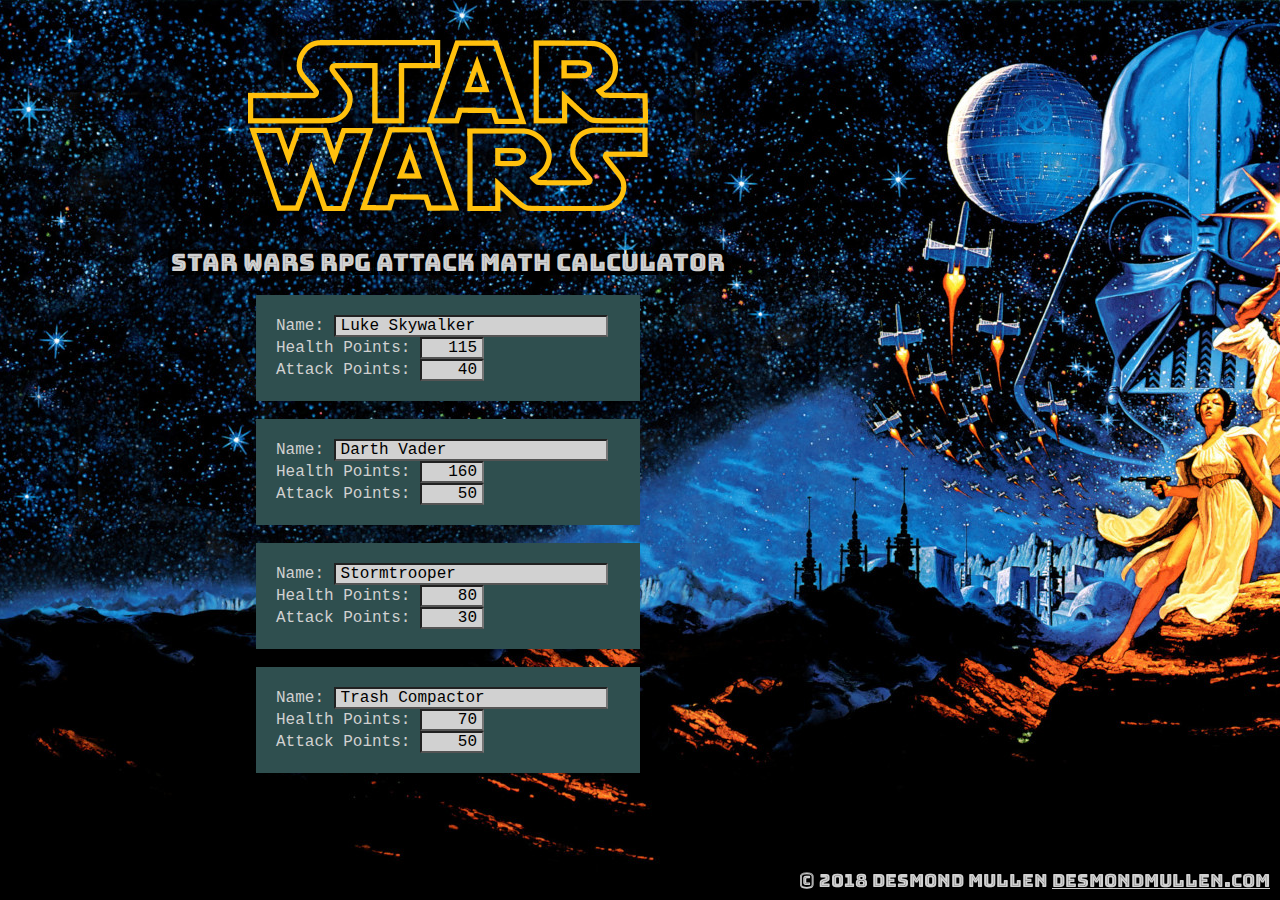
==== attackmath.html @ 6c068cbd "beta 7.7 with attackmath files" ====
<!DOCTYPE html>
<html lang="en-us">

<head>
    <meta name="viewport" content="width=device-width, initial-scale=1.0, maximum-scale=1.0, user-scalable=yes">
    <meta charset="UTF-8">
    <link rel="stylesheet" type="text/css" href="assets/css/reset.css">
    <link rel="stylesheet" type="text/css" href="assets/css/attackmath.css">
    <script src="https://ajax.googleapis.com/ajax/libs/jquery/3.3.1/jquery.min.js"></script>
    <script src="assets/javascript/attackmath.js"></script>
    <link rel="shortcut icon" href="assets/images/rebel.ico" type="image/x-icon">
    <link href="https://fonts.googleapis.com/css?family=Bungee+Inline" rel="stylesheet">
    <title>Star Wars RPG Attack Math Calculator</title>
</head>

<body>
    <section id="logo"></section>
    <section id="title">Star Wars RPG Attack Math Calculator</section>
    <section id="player1" class="player-section">
        Name: <input id="player1-name" type="text" class="text-input" class="text-input" name="player1-name" size="25"><br>
        Health Points: <input id="player1-health" type="text" class="number-input" name="player1-health" maxlength="4"
            size="4"><br>
        Attack Points: <input id="player1-attack" type="text" class="number-input" name="player1-attack" maxlength="4"
            size="4">
    </section>
    <br>
    <section id="player2" class="player-section">
        Name: <input id="player2-name" type="text" class="text-input" name="player2-name" size="25"><br>
        Health Points: <input id="player2-health" type="text" class="number-input" name="player2-health" maxlength="4"
            size="4"><br>
        Attack Points: <input id="player2-attack" type="text" class="number-input" name="player2-attack" maxlength="4"
            size="4">
    </section>
    <br>
    <section id="player3" class="player-section">
        Name: <input id="player3-name" type="text" class="text-input" name="player3-name" size="25"><br>
        Health Points: <input id="player3-health" type="text" class="number-input" name="player3-health" maxlength="4"
            size="4"><br>
        Attack Points: <input id="player3-attack" type="text" class="number-input" name="player3-attack" maxlength="4"
            size="4">
    </section>
    <br>
    <section id="player4" class="player-section">
        Name: <input id="player4-name" type="text" class="text-input" name="player4-name" size="25"><br>
        Health Points: <input id="player4-health" type="text" class="number-input" name="player4-health" maxlength="4"
            size="4"><br>
        Attack Points: <input id="player4-attack" type="text" class="number-input" name="player4-attack" maxlength="4"
            size="4">
    </section>
    <section id="copyright">&copy; 2018 Desmond Mullen <a href="https://desmondmullen.com" target="_blank">desmondmullen.com</a></section>
</body>

</html>
---- assets/css/attackmath.css ----
* {
    box-sizing: border-box;
}
body {
    background-image: url("../images/background.jpg");
    background-position: -140px 0px;
    font-family: 'Bungee Inline', cursive;
    font-size: large;
}

h1 {
    width: 70%;
    font-size: xx-large;
    text-align: center;
    color: #FFC00D;
    display: block;
}

section {
    text-align: center;
    width: 70%;
    padding: 20px;
}

.player-section { /*data inputs for players 1-4*/
    font-family: "Courier New", Courier, monospace;
    text-align: left;
    font-size: medium;
    width: 30vw;
    margin-left: 20vw;
    align-content: center;
    background-color: darkslategray;
    color: #d1d1d1; /*white*/
}

.text-input, .number-input {
    font-family: "Courier New", Courier, monospace;
    font-size: medium;
text-align: left;
    background-color: #d1d1d1; /*white*/
    color: black;
    margin: 0 auto;
    padding: 0px 5px;
    /* border: 0 0 0 2px; */
    border-bottom-color: black;
}

.number-input {
text-align: right;
}


button {
    text-align: center;
    padding: 5px 10px;
    font-size: x-large;
    font-weight: bold;
    color: white;
    border: 0;
    border-radius: 10px;
    background-color: #FF0000; /*red*/
    box-shadow: 5px 5px 2px 2px black;
}

em {
    font-style: italic;
}

#logo {
    background-image: url("../images/starwars.png");
    background-repeat: no-repeat;
    background-position: center;
    margin: 40px 0 20px 0;
    height: 171px;
    width: 70%;
}

#title {
    /* margin: 40px 0 0 0; */
    font-size: x-large;
    color: #d1d1d1; /*white*/
    text-shadow: 4px 4px black, -4px -4px black, -4px 4px black, 4px -4px black;
}

#heading {
    margin-top: 5vh;
    color: #FFC00D;
    text-shadow: 4px 4px black, -4px -4px black, -4px 4px black, 4px -4px black;
}

.smaller-heading-text {
    margin: 20px 0;
    font-size: large;
    text-shadow: 2px 2px black, -2px -2px black, -2px 2px black, 2px -2px black;
}

#display {
    height: 170px;
}

.instructions-display {
    font-family: "Courier New", Courier, monospace;
    font-size: x-large;
    background-color: black;
    color: #d1d1d1; /*white*/
    margin: 0 auto;
    margin-top: 10px;
    padding: 10px;
    z-index: 99999;
}
#show-instructions, #close-instructions {
margin-top: 20px;
}
#attack-stats {
    height: 60px;
    font-size: x-large;
    font-weight: bold;
    font-family: "Courier New", Courier, monospace;
    color: lightgray;
    text-shadow: 3px 3px black, -3px -3px black, -3px 3px black, 3px -3px black;
}

.attack-stats-left, .attack-stats-right {
    width: 200px; /*must be same as display-character*/
    margin: 0 20px; /*left and right must be same as display-character and include border-times-two*/
    text-align: left;
    display: inline-block;  
    position: relative;
    padding-left: 15px;
}

.hover-for-stats-notice {
    font-style: italic;
    color: greenyellow;
}

.display-character {
    display: inline-block;  
    position: relative;  
    width: 200px;
    height: 150px;
    margin: 10px 10px;
    border: 5px solid white;
}

.character-info {
    position: absolute;
    bottom: 0;
    left: 0;
    text-align: center;
    color: #FFC00D;
    background-color: black;
    padding: 2px;
    width: 100%;
}

.tooltip .tooltiptext {
    visibility: hidden;
    width: 80%;
    /* margin: 0 auto; */
    background-color: #d1d1d1; /*white*/
    font-size: large;
    font-weight: bold;
    font-family: "Courier New", Courier, monospace;
    color: black;
    text-align: center;
    padding: 5px;

    /* Position the tooltip */
    position: absolute;
    bottom: -50px;
    left: 10%;
    z-index: 1;
}

.tooltip:hover .tooltiptext {
    visibility: visible;
}

.display-final-quote {
    display: inline;
    top: -90px;
    text-align: left;
    position: relative;
    font-size: x-large;
    font-family: "Courier New", Courier, monospace;
    text-shadow: 2px 2px black, -2px -2px black, -2px 2px black, 2px -2px black;
    font-weight: bold;
    color: lightgray;
}

.choose-enemy{
    margin: 10px 20px;
    border: 5px solid #FF0000; /*red*/
}

.left-side-fighter {
    left: -300px;
    opacity: 0;
}

.right-side-enemy {
    left: +300px;
    opacity: 0;
}

.attack{
    width: 190px;
    height: 140px;
    border: 0px;
    margin: 15px 25px;
    -webkit-animation-name: greenPulse;
    -webkit-animation-duration: 2s;
    -webkit-animation-iteration-count: infinite;
    -moz-animation-name: greenPulse;
    -moz-animation-duration: 2s;
    -moz-animation-iteration-count: infinite;
    animation-name: greenPulse;
    animation-duration: 2s;
    animation-iteration-count: infinite;
}

@-webkit-keyframes greenPulse {
    from {
        -webkit-box-shadow: 0 0 5px 5px #91bd09;
        -moz-box-shadow: 0 0 5px 5px #91bd09;
        box-shadow: 0 0 5px 5px #91bd09;
    }
    50% {
        -webkit-box-shadow: 0 0 5px 10px greenyellow;
        -moz-box-shadow: 0 0 5px 10px greenyellow;
        box-shadow: 0 0 5px 10px greenyellow;
    }
    to {
        -webkit-box-shadow: 0 0 5px 5px #91bd09;
        -moz-box-shadow: 0 0 5px 5px #91bd09;
        box-shadow: 0 0 5px 5px #91bd09;
    }
}

.text-pulse{
    -webkit-animation-name: textPulse;
    -webkit-animation-duration: 1s;
    -webkit-animation-iteration-count: 2;
    -moz-animation-name: textPulse;
    -moz-animation-duration: 1s;
    -moz-animation-iteration-count: 2;
    animation-name: textPulse;
    animation-duration: 1s;
    animation-iteration-count: 2;
}

.button-pulse{
    -webkit-animation-name: textPulse;
    -webkit-animation-duration: 2s;
    -webkit-animation-iteration-count: 2;
    -moz-animation-name: textPulse;
    -moz-animation-duration: 2s;
    -moz-animation-iteration-count: 2;
    animation-name: textPulse;
    animation-duration: 2s;
    animation-iteration-count: 2;
}

@-webkit-keyframes textPulse {
    from {
        -webkit-opacity: 0.7;
        -moz-opacity: 0.7;
        opacity: 0.7;
    }
    50% {
        -webkit-opacity: 0;
        -moz-opacity: 0;
        opacity: 0;
    }
    to {
        -webkit-opacity: 1;
        -moz-opacity: 1;
        opacity: 1;
    }
}

#defeated-enemies-heading {
    text-shadow: 4px 4px black, -4px -4px black, -4px 4px black, 4px -4px black;
}

#defeated-enemies > div{
    margin: 10px;
    border: 5px solid gray;
}

#luke {
    background-image: url("../images/luke.jpg");
}
#vader {
    background-image: url("../images/vader.jpg");
}
#stormtrooper {
    background-image: url("../images/stormtrooper.jpg");
}
#compactor {
    background-image: url("../images/compactor.jpg");
}
#copyright {
    width: 100%;
    text-align: right;
    position: fixed;
    bottom: 0;
    color: #d1d1d1;
    padding: 10px;
}
a { /* copyright is the only link*/
    color: #d1d1d1;
}
@-ms-viewport{
    width: device-width;
}
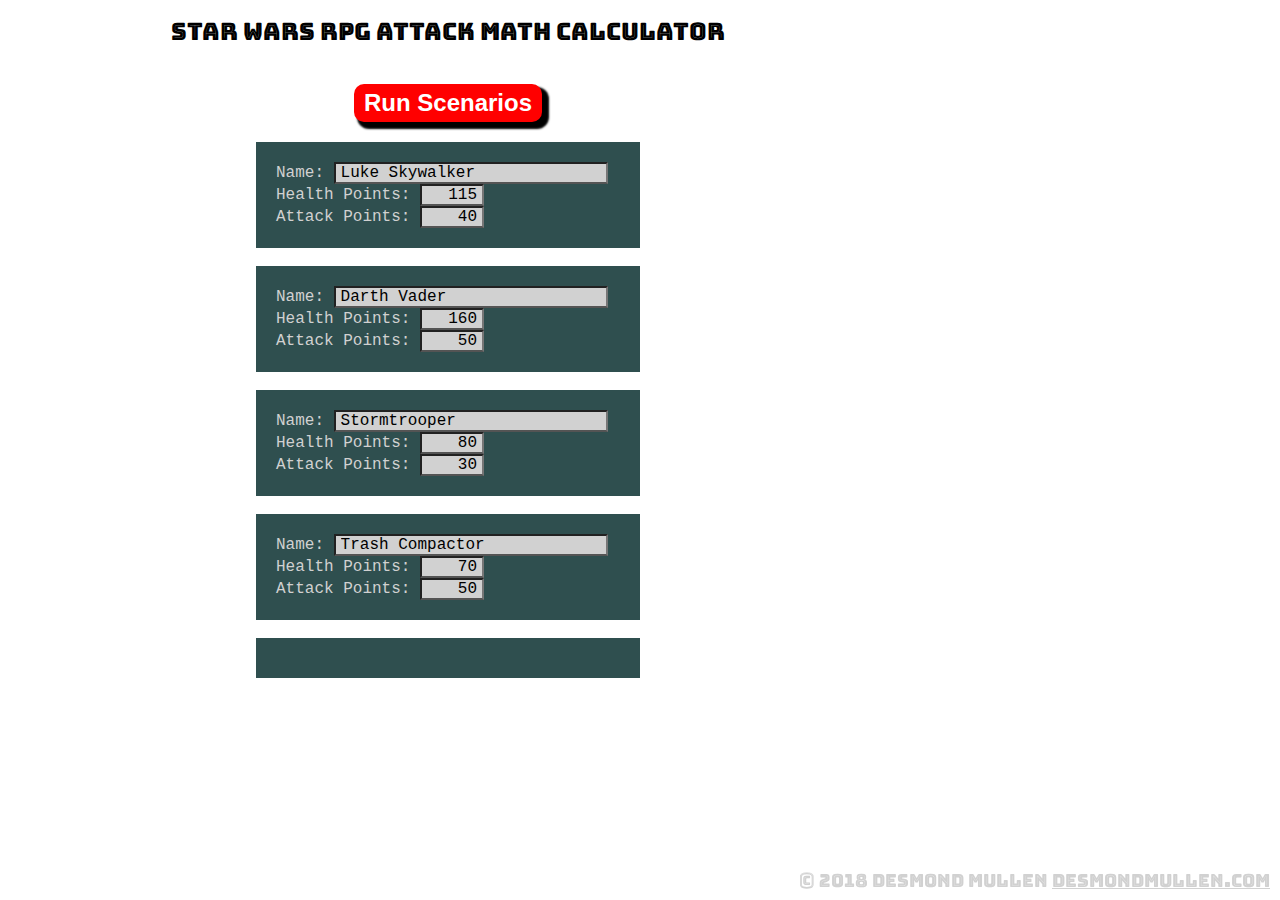
==== commit ea9ce561: "beta 7.7 with attackmath files" ====
--- a/attackmath.html
+++ b/attackmath.html
@@ -14,8 +14,8 @@
 </head>
 
 <body>
-    <section id="logo"></section>
     <section id="title">Star Wars RPG Attack Math Calculator</section>
+    <section><button id="run-scenarios">Run Scenarios</button></section>
     <section id="player1" class="player-section">
         Name: <input id="player1-name" type="text" class="text-input" class="text-input" name="player1-name" size="25"><br>
         Health Points: <input id="player1-health" type="text" class="number-input" name="player1-health" maxlength="4"
@@ -47,6 +47,10 @@
         Attack Points: <input id="player4-attack" type="text" class="number-input" name="player4-attack" maxlength="4"
             size="4">
     </section>
+    <br>
+    <section class="player-section">
+        <section id="results" class="text-input"></section>
+    </section>
     <section id="copyright">&copy; 2018 Desmond Mullen <a href="https://desmondmullen.com" target="_blank">desmondmullen.com</a></section>
 </body>
 
--- a/assets/css/attackmath.css
+++ b/assets/css/attackmath.css
@@ -2,8 +2,8 @@
     box-sizing: border-box;
 }
 body {
-    background-image: url("../images/background.jpg");
-    background-position: -140px 0px;
+    /* background-image: url("../images/background.jpg");
+    background-position: -140px 0px; */
     font-family: 'Bungee Inline', cursive;
     font-size: large;
 }
@@ -36,7 +36,7 @@
 .text-input, .number-input {
     font-family: "Courier New", Courier, monospace;
     font-size: medium;
-text-align: left;
+    text-align: left;
     background-color: #d1d1d1; /*white*/
     color: black;
     margin: 0 auto;
@@ -45,6 +45,10 @@
     border-bottom-color: black;
 }
 
+#results {
+    width: 90%;
+}
+
 .number-input {
 text-align: right;
 }
@@ -66,20 +70,9 @@
     font-style: italic;
 }
 
-#logo {
-    background-image: url("../images/starwars.png");
-    background-repeat: no-repeat;
-    background-position: center;
-    margin: 40px 0 20px 0;
-    height: 171px;
-    width: 70%;
-}
-
 #title {
     /* margin: 40px 0 0 0; */
     font-size: x-large;
-    color: #d1d1d1; /*white*/
-    text-shadow: 4px 4px black, -4px -4px black, -4px 4px black, 4px -4px black;
 }
 
 #heading {
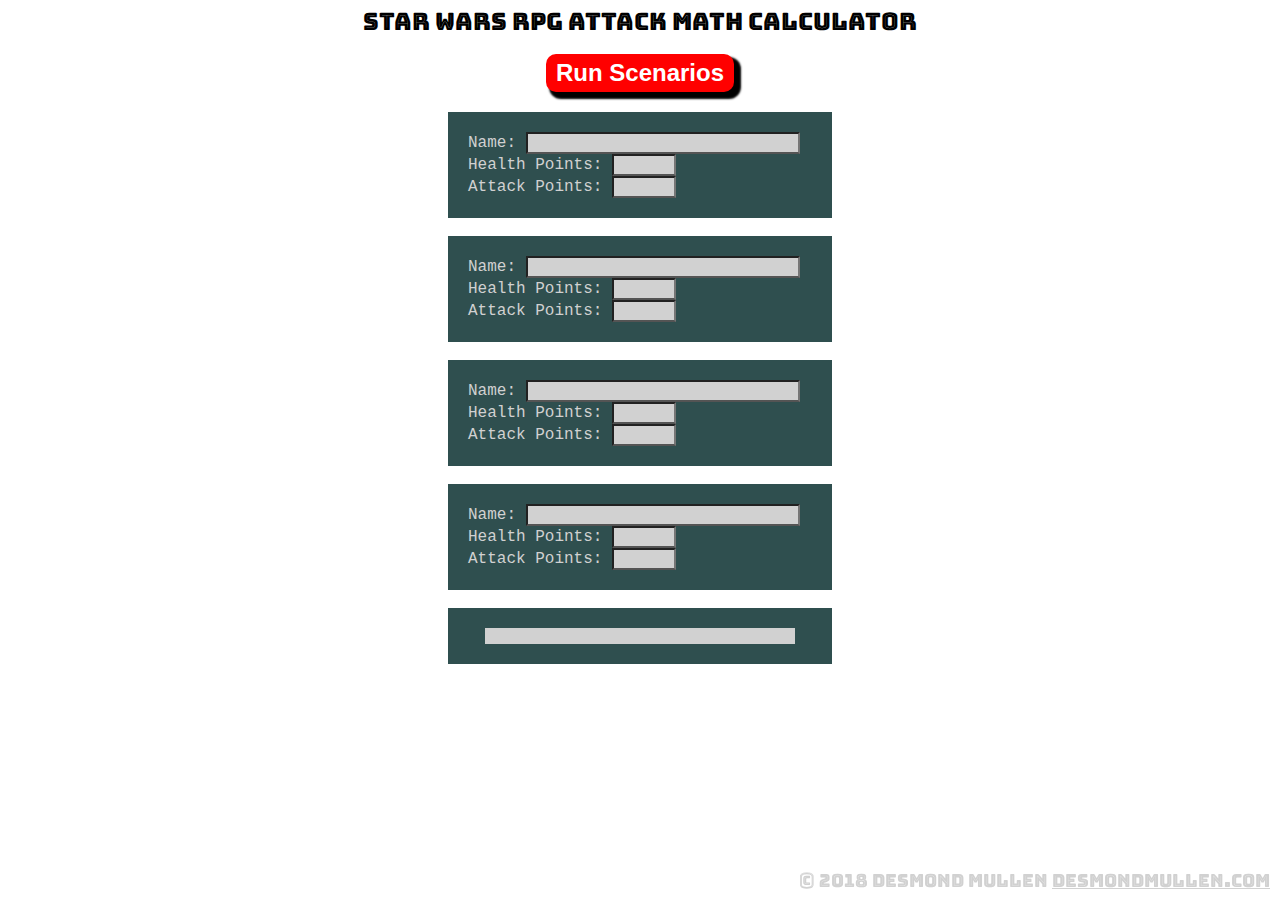
==== commit ae85c7ee: "beta 7.7 with attackmath files" ====
--- a/attackmath.html
+++ b/attackmath.html
@@ -49,7 +49,7 @@
     </section>
     <br>
     <section class="player-section">
-        <section id="results" class="text-input"></section>
+        <section id="results" class="text-input">&nbsp;</section>
     </section>
     <section id="copyright">&copy; 2018 Desmond Mullen <a href="https://desmondmullen.com" target="_blank">desmondmullen.com</a></section>
 </body>
--- a/assets/css/attackmath.css
+++ b/assets/css/attackmath.css
@@ -2,23 +2,13 @@
     box-sizing: border-box;
 }
 body {
-    /* background-image: url("../images/background.jpg");
-    background-position: -140px 0px; */
     font-family: 'Bungee Inline', cursive;
     font-size: large;
 }
 
-h1 {
-    width: 70%;
-    font-size: xx-large;
-    text-align: center;
-    color: #FFC00D;
-    display: block;
-}
-
 section {
     text-align: center;
-    width: 70%;
+    width: 100%;
     padding: 20px;
 }
 
@@ -27,7 +17,7 @@
     text-align: left;
     font-size: medium;
     width: 30vw;
-    margin-left: 20vw;
+    margin-left: 35vw;
     align-content: center;
     background-color: darkslategray;
     color: #d1d1d1; /*white*/
@@ -41,7 +31,6 @@
     color: black;
     margin: 0 auto;
     padding: 0px 5px;
-    /* border: 0 0 0 2px; */
     border-bottom-color: black;
 }
 
@@ -52,7 +41,6 @@
 .number-input {
 text-align: right;
 }
-
 
 button {
     text-align: center;
@@ -66,234 +54,12 @@
     box-shadow: 5px 5px 2px 2px black;
 }
 
-em {
-    font-style: italic;
+#title {
+    font-size: x-large;
+    padding-top: 10px;
+    padding-bottom: 0px;
 }
 
-#title {
-    /* margin: 40px 0 0 0; */
-    font-size: x-large;
-}
-
-#heading {
-    margin-top: 5vh;
-    color: #FFC00D;
-    text-shadow: 4px 4px black, -4px -4px black, -4px 4px black, 4px -4px black;
-}
-
-.smaller-heading-text {
-    margin: 20px 0;
-    font-size: large;
-    text-shadow: 2px 2px black, -2px -2px black, -2px 2px black, 2px -2px black;
-}
-
-#display {
-    height: 170px;
-}
-
-.instructions-display {
-    font-family: "Courier New", Courier, monospace;
-    font-size: x-large;
-    background-color: black;
-    color: #d1d1d1; /*white*/
-    margin: 0 auto;
-    margin-top: 10px;
-    padding: 10px;
-    z-index: 99999;
-}
-#show-instructions, #close-instructions {
-margin-top: 20px;
-}
-#attack-stats {
-    height: 60px;
-    font-size: x-large;
-    font-weight: bold;
-    font-family: "Courier New", Courier, monospace;
-    color: lightgray;
-    text-shadow: 3px 3px black, -3px -3px black, -3px 3px black, 3px -3px black;
-}
-
-.attack-stats-left, .attack-stats-right {
-    width: 200px; /*must be same as display-character*/
-    margin: 0 20px; /*left and right must be same as display-character and include border-times-two*/
-    text-align: left;
-    display: inline-block;  
-    position: relative;
-    padding-left: 15px;
-}
-
-.hover-for-stats-notice {
-    font-style: italic;
-    color: greenyellow;
-}
-
-.display-character {
-    display: inline-block;  
-    position: relative;  
-    width: 200px;
-    height: 150px;
-    margin: 10px 10px;
-    border: 5px solid white;
-}
-
-.character-info {
-    position: absolute;
-    bottom: 0;
-    left: 0;
-    text-align: center;
-    color: #FFC00D;
-    background-color: black;
-    padding: 2px;
-    width: 100%;
-}
-
-.tooltip .tooltiptext {
-    visibility: hidden;
-    width: 80%;
-    /* margin: 0 auto; */
-    background-color: #d1d1d1; /*white*/
-    font-size: large;
-    font-weight: bold;
-    font-family: "Courier New", Courier, monospace;
-    color: black;
-    text-align: center;
-    padding: 5px;
-
-    /* Position the tooltip */
-    position: absolute;
-    bottom: -50px;
-    left: 10%;
-    z-index: 1;
-}
-
-.tooltip:hover .tooltiptext {
-    visibility: visible;
-}
-
-.display-final-quote {
-    display: inline;
-    top: -90px;
-    text-align: left;
-    position: relative;
-    font-size: x-large;
-    font-family: "Courier New", Courier, monospace;
-    text-shadow: 2px 2px black, -2px -2px black, -2px 2px black, 2px -2px black;
-    font-weight: bold;
-    color: lightgray;
-}
-
-.choose-enemy{
-    margin: 10px 20px;
-    border: 5px solid #FF0000; /*red*/
-}
-
-.left-side-fighter {
-    left: -300px;
-    opacity: 0;
-}
-
-.right-side-enemy {
-    left: +300px;
-    opacity: 0;
-}
-
-.attack{
-    width: 190px;
-    height: 140px;
-    border: 0px;
-    margin: 15px 25px;
-    -webkit-animation-name: greenPulse;
-    -webkit-animation-duration: 2s;
-    -webkit-animation-iteration-count: infinite;
-    -moz-animation-name: greenPulse;
-    -moz-animation-duration: 2s;
-    -moz-animation-iteration-count: infinite;
-    animation-name: greenPulse;
-    animation-duration: 2s;
-    animation-iteration-count: infinite;
-}
-
-@-webkit-keyframes greenPulse {
-    from {
-        -webkit-box-shadow: 0 0 5px 5px #91bd09;
-        -moz-box-shadow: 0 0 5px 5px #91bd09;
-        box-shadow: 0 0 5px 5px #91bd09;
-    }
-    50% {
-        -webkit-box-shadow: 0 0 5px 10px greenyellow;
-        -moz-box-shadow: 0 0 5px 10px greenyellow;
-        box-shadow: 0 0 5px 10px greenyellow;
-    }
-    to {
-        -webkit-box-shadow: 0 0 5px 5px #91bd09;
-        -moz-box-shadow: 0 0 5px 5px #91bd09;
-        box-shadow: 0 0 5px 5px #91bd09;
-    }
-}
-
-.text-pulse{
-    -webkit-animation-name: textPulse;
-    -webkit-animation-duration: 1s;
-    -webkit-animation-iteration-count: 2;
-    -moz-animation-name: textPulse;
-    -moz-animation-duration: 1s;
-    -moz-animation-iteration-count: 2;
-    animation-name: textPulse;
-    animation-duration: 1s;
-    animation-iteration-count: 2;
-}
-
-.button-pulse{
-    -webkit-animation-name: textPulse;
-    -webkit-animation-duration: 2s;
-    -webkit-animation-iteration-count: 2;
-    -moz-animation-name: textPulse;
-    -moz-animation-duration: 2s;
-    -moz-animation-iteration-count: 2;
-    animation-name: textPulse;
-    animation-duration: 2s;
-    animation-iteration-count: 2;
-}
-
-@-webkit-keyframes textPulse {
-    from {
-        -webkit-opacity: 0.7;
-        -moz-opacity: 0.7;
-        opacity: 0.7;
-    }
-    50% {
-        -webkit-opacity: 0;
-        -moz-opacity: 0;
-        opacity: 0;
-    }
-    to {
-        -webkit-opacity: 1;
-        -moz-opacity: 1;
-        opacity: 1;
-    }
-}
-
-#defeated-enemies-heading {
-    text-shadow: 4px 4px black, -4px -4px black, -4px 4px black, 4px -4px black;
-}
-
-#defeated-enemies > div{
-    margin: 10px;
-    border: 5px solid gray;
-}
-
-#luke {
-    background-image: url("../images/luke.jpg");
-}
-#vader {
-    background-image: url("../images/vader.jpg");
-}
-#stormtrooper {
-    background-image: url("../images/stormtrooper.jpg");
-}
-#compactor {
-    background-image: url("../images/compactor.jpg");
-}
 #copyright {
     width: 100%;
     text-align: right;
@@ -302,9 +68,23 @@
     color: #d1d1d1;
     padding: 10px;
 }
-a { /* copyright is the only link*/
+a {
     color: #d1d1d1;
 }
-@-ms-viewport{
-    width: device-width;
+
+@media only screen and (max-width: 670px) {
+    .player-section { /*data inputs for players 1-4*/
+    font-family: "Courier New", Courier, monospace;
+    text-align: left;
+    font-size: medium;
+    width: 90vw;
+    margin-left: 5vw;
+    align-content: center;
+    background-color: darkslategray;
+    color: #d1d1d1; /*white*/
+}
+    #copyright {
+        font-size: xx-small;
+        padding: 5px;
+    }
 }